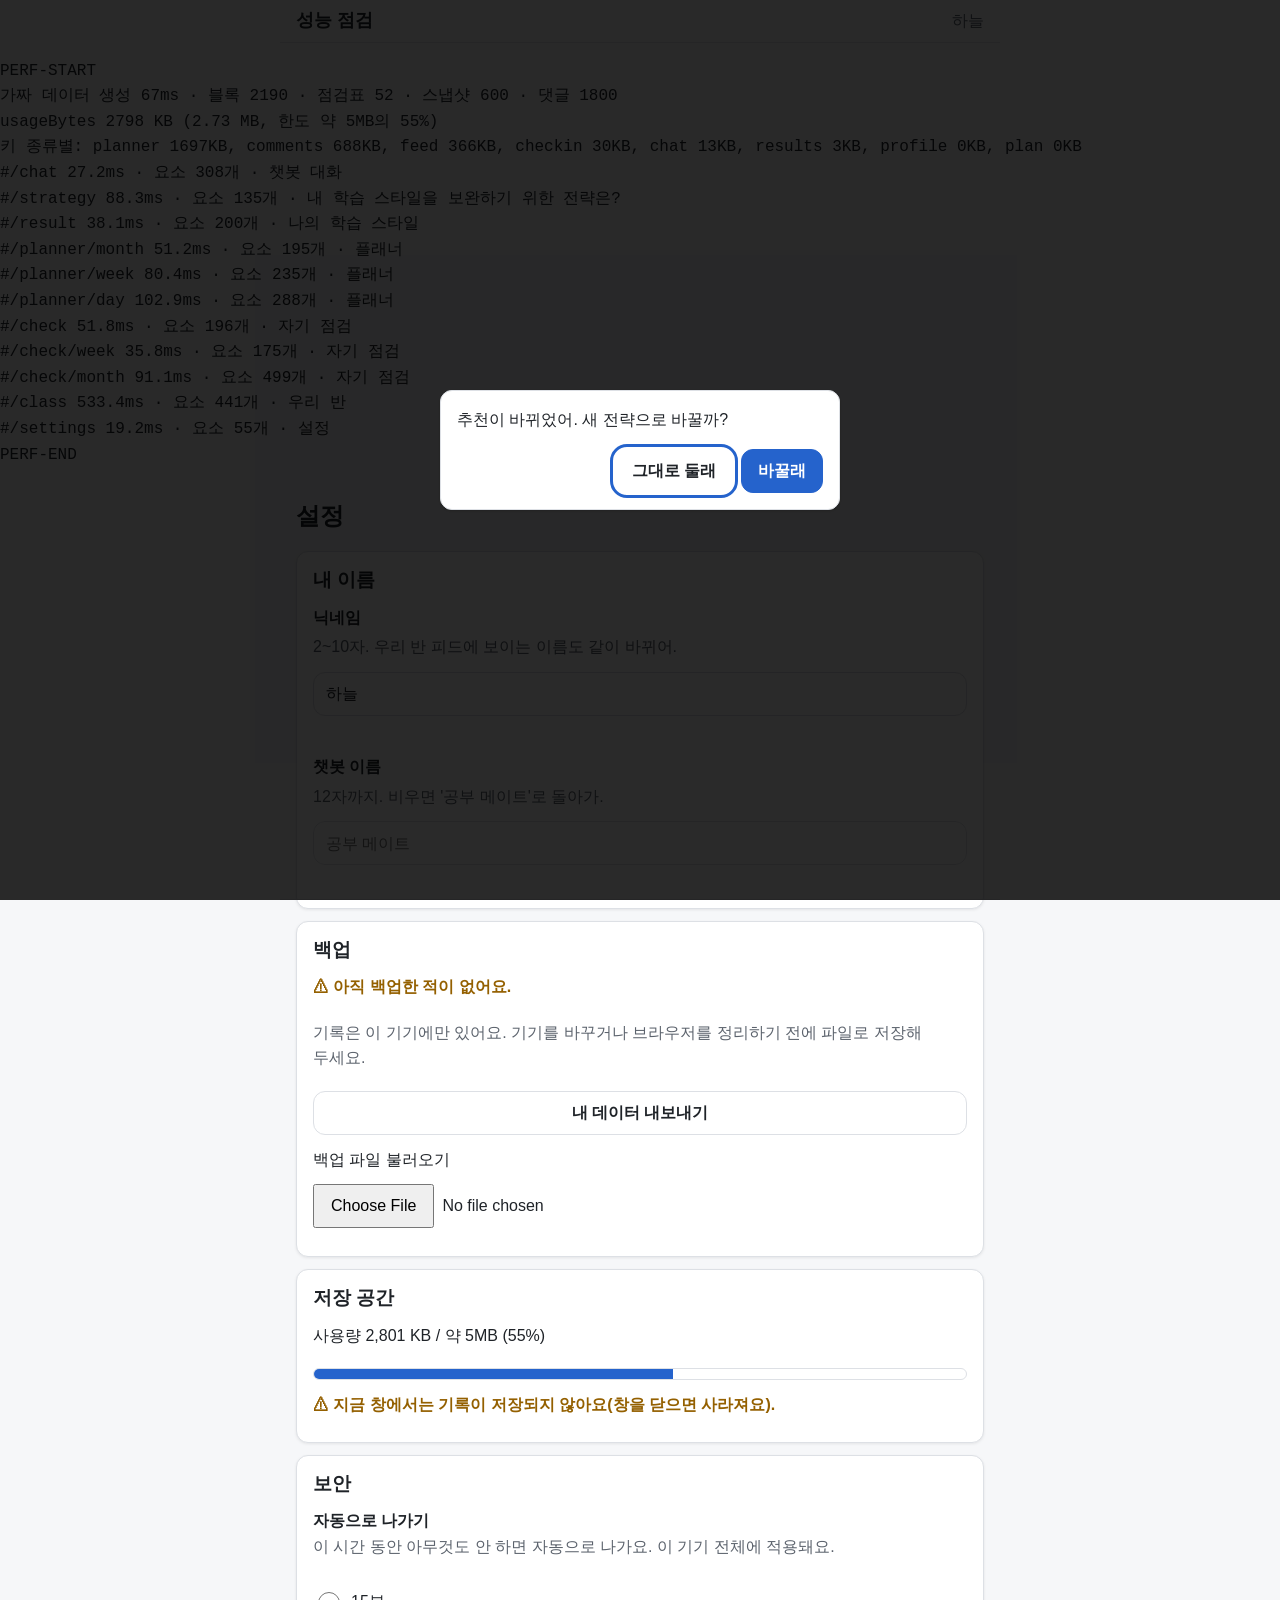
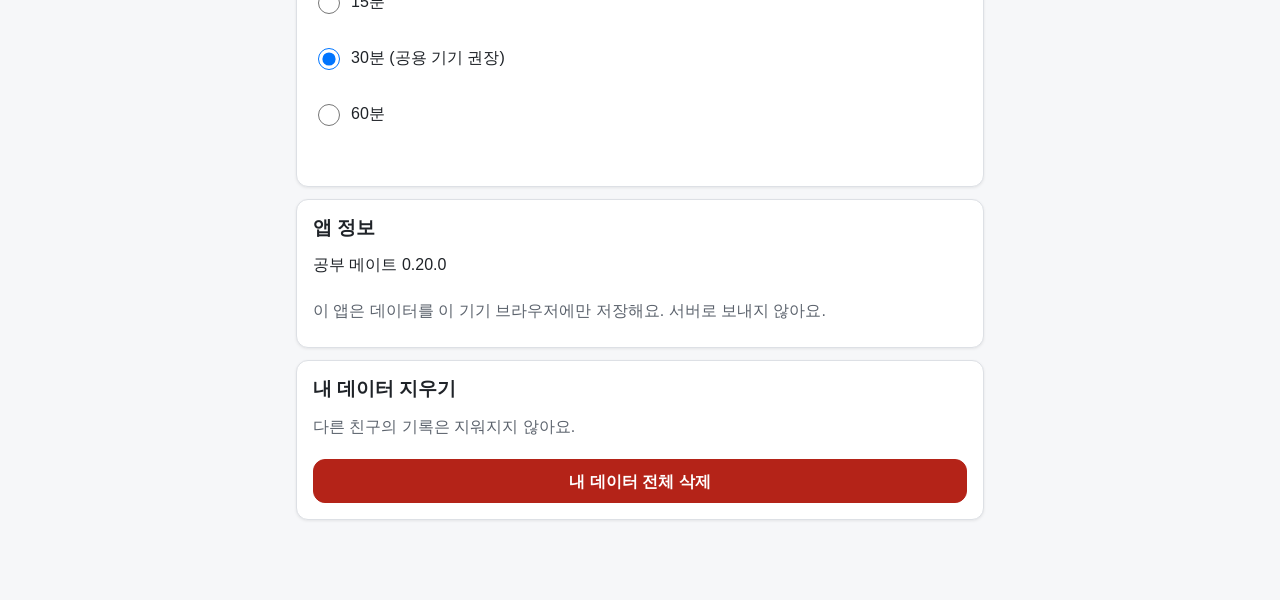
==== tests/perf.html @ 7aa5b669 "step21: 통합 점검(QA.md), 접근성·반응형·성능 수정 - docs/QA.md: 수용 기준 11개 + 단계별 기준 + 코드 규칙 grep + 접근성(대비 표) + 반응형 " ====
<!DOCTYPE html>
<html lang="ko">
<head>
  <meta charset="utf-8">
  <meta name="viewport" content="width=device-width, initial-scale=1">
  <title>공부 메이트 성능 점검</title>
  <link rel="stylesheet" href="../css/style.css">
</head>
<body data-auth="in">
  <!-- 1년치 가짜 데이터(tests/seed.js)로 화면 그리기 시간을 잰다.
       실제 기록을 건드리지 않도록 store.js 바로 뒤에서 메모리 저장소로 바꾼다. -->
  <header id="topbar"><h1 class="app-name">성능 점검</h1><span id="nickname"></span></header>
  <pre id="perf-out" style="white-space:pre-wrap">측정 중…</pre>
  <main id="view" tabindex="-1"></main>
  <nav id="tabbar"></nav>

  <script>window.SM_NO_AUTOSTART = true;</script>
  <script src="../js/config.js"></script>
  <script src="../js/ui.js"></script>
  <script src="../js/dateutil.js"></script>
  <script src="../js/store.js"></script>
  <script>
    // 메모리 저장소(실제 localStorage에 쓰지 않음). 이후 모듈은 이 저장소를 쓴다.
    (function () {
      var warn = console.warn; console.warn = function () {};
      SM.store = SM.createStore(function () { throw new Error('perf: memory'); });
      console.warn = warn;
    })();
  </script>
  <script src="../js/auth.js"></script>
  <script src="../js/data/questions.js"></script>
  <script src="../js/data/strategies.js"></script>
  <script src="../js/data/intents.js"></script>
  <script src="../js/recommend.js"></script>
  <script src="../js/test.js"></script>
  <script src="../js/strategy-view.js"></script>
  <script src="../js/planner.js"></script>
  <script src="../js/checkin.js"></script>
  <script src="../js/feed.js"></script>
  <script src="../js/chat.js"></script>
  <script src="../js/settings.js"></script>
  <script src="../js/app.js"></script>
  <script src="seed.js"></script>
  <script>
    (async function () {
      var out = document.getElementById('perf-out');
      var lines = [];
      var today = SM.date.today();
      var t0 = performance.now();
      var info = SM.seed.year(SM.store, { today: today });
      lines.push('가짜 데이터 생성 ' + Math.round(performance.now() - t0) + 'ms · 블록 ' + info.blocks + ' · 점검표 ' + info.checkins + ' · 스냅샷 ' + info.snapshots + ' · 댓글 ' + info.comments);
      var bytes = SM.store.usageBytes();
      lines.push('usageBytes ' + Math.round(bytes / 1024) + ' KB (' + (bytes / 1024 / 1024).toFixed(2) + ' MB, 한도 약 5MB의 ' + Math.round(bytes / (5 * 1024 * 1024) * 100) + '%)');
      var by = {};
      SM.store.keys('').forEach(function (k) { var p = k.split(':')[0]; by[p] = (by[p] || 0) + (k.length + JSON.stringify(SM.store.get(k)).length) * 2; });
      lines.push('키 종류별: ' + Object.keys(by).sort(function (a, b) { return by[b] - by[a]; }).map(function (p) { return p + ' ' + Math.round(by[p] / 1024) + 'KB'; }).join(', '));
      SM.store.set(SM.keys.session(), { sid: info.sid, lastActive: Date.now() });
      SM.store.set(SM.keys.chatMeta(info.sid), { greetedOn: today }); // 첫 인사 지연 제외

      var routes = ['#/chat', '#/strategy', '#/result', '#/planner/month', '#/planner/week', '#/planner/day',
        '#/check', '#/check/week', '#/check/month', '#/class', '#/settings'];
      var results = [];
      for (var i = 0; i < routes.length; i++) {
        var times = [];
        for (var k = 0; k < 3; k++) {
          location.hash = routes[i];
          var s = performance.now();
          await SM.router.render();
          void document.getElementById('view').offsetHeight; // 레이아웃까지
          times.push(performance.now() - s);
        }
        times.sort(function (a, b) { return a - b; });
        results.push({ route: routes[i], ms: times[1], nodes: document.getElementById('view').getElementsByTagName('*').length, head: ((document.querySelector('#view h2') || {}).textContent || '') + (document.querySelector('#view h2') && /불러오지/.test(document.querySelector('#view h2').textContent) ? ' — ' + Array.prototype.map.call(document.querySelectorAll('#view p'), function (p) { return p.textContent; }).join(' ') : '') });
      }
      results.forEach(function (r) {
        lines.push((r.ms > 1000 ? '⚠ ' : '') + r.route + ' ' + r.ms.toFixed(1) + 'ms · 요소 ' + r.nodes + '개 · ' + r.head);
      });
      window.PERF = { info: info, bytes: bytes, results: results };
      out.textContent = 'PERF-START\n' + lines.join('\n') + '\nPERF-END';
    })().catch(function (e) {
      document.getElementById('perf-out').textContent = 'PERF-START\n오류: ' + (e.stack || e) + '\nPERF-END';
    });
  </script>
</body>
</html>
---- css/style.css ----
/* 공부 메이트 — 공용 스타일 (모바일 우선) */

:root {
  --bg: #f6f7f9;
  --surface: #ffffff;
  --text: #1f2328;
  --muted: #5c636d;
  --line: #dde0e5;
  --accent: #2563cc; /* 배경·선택 칩 위 4.5:1 이상(21단계) */
  --on-accent: #ffffff;
  --accent-weak: #e7eefc;
  --good: #1d7a3c;
  --warn: #946000;
  --bad: #c22f28;
  --radius: 12px;
  --gap: 8px;
  --tabbar-h: 56px;
  --shadow: 0 1px 3px rgba(0, 0, 0, 0.08);
  color-scheme: light dark;
}

@media (prefers-color-scheme: dark) {
  :root {
    --bg: #14161a;
    --surface: #1e2126;
    --text: #eceef1;
    --muted: #a4abb4;
    --line: #353a42;
    --accent: #7aa7ff;
    --on-accent: #0d1626;
    --accent-weak: #22324f;
    --good: #5fcf86;
    --warn: #f0b45a;
    --bad: #ff7b72;
    --shadow: none;
  }
}

*,
*::before,
*::after { box-sizing: border-box; }

html { -webkit-text-size-adjust: 100%; }

body {
  margin: 0;
  background: var(--bg);
  color: var(--text);
  font-family: "Pretendard", "Apple SD Gothic Neo", "Malgun Gothic", sans-serif;
  font-size: 16px;
  line-height: 1.6;
  word-break: keep-all;
  overflow-wrap: anywhere;
}

h1, h2, h3 { line-height: 1.3; margin: 0 0 var(--gap); }
p { margin: 0 0 var(--gap); }
a { color: var(--accent); }

:focus-visible {
  outline: 3px solid var(--accent);
  outline-offset: 2px;
}

/* ---------- 레이아웃 ---------- */

#topbar {
  position: sticky;
  top: 0;
  z-index: 10;
  display: flex;
  align-items: center;
  gap: var(--gap);
  max-width: 720px;
  margin: 0 auto;
  padding: var(--gap) calc(var(--gap) * 2);
  background: var(--bg);
  border-bottom: 1px solid var(--line);
}

#topbar .app-name {
  flex: 1;
  margin: 0;
  font-size: 18px;
}

#nickname {
  min-width: 0;
  overflow: hidden;
  text-overflow: ellipsis;
  white-space: nowrap;
  color: var(--muted);
}

#view {
  max-width: 720px;
  margin: 0 auto;
  padding: calc(var(--gap) * 2);
  padding-bottom: calc(var(--tabbar-h) + var(--gap) * 3 + env(safe-area-inset-bottom, 0px));
}

#view:focus { outline: none; }

#tabbar {
  position: fixed;
  left: 0;
  right: 0;
  bottom: 0;
  z-index: 10;
  display: grid;
  grid-template-columns: repeat(6, minmax(0, 1fr));
  max-width: 720px;
  margin: 0 auto;
  padding-bottom: env(safe-area-inset-bottom, 0px);
  background: var(--surface);
  border-top: 1px solid var(--line);
}

#tabbar a {
  display: flex;
  align-items: center;
  justify-content: center;
  min-height: var(--tabbar-h);
  min-width: 0;
  padding: 0 2px;
  color: var(--muted);
  text-decoration: none;
  white-space: nowrap;
  border-top: 3px solid transparent;
}

/* 현재 탭: 색 + 굵기 + 위쪽 막대로 함께 표시 */
#tabbar a[aria-current="page"] {
  color: var(--accent);
  font-weight: 700;
  border-top-color: var(--accent);
}

/* 입장 전에는 닉네임·나가기·탭 숨김 */
body[data-auth="out"] .auth-only,
body[data-auth="out"] #tabbar { display: none; }

body[data-auth="out"] #view { padding-bottom: calc(var(--gap) * 3); }

/* ---------- 공용 클래스 ---------- */

.card {
  background: var(--surface);
  border: 1px solid var(--line);
  border-radius: var(--radius);
  padding: calc(var(--gap) * 2);
  box-shadow: var(--shadow);
}

.stack {
  display: flex;
  flex-direction: column;
  gap: calc(var(--gap) * 1.5);
}

.row {
  display: flex;
  flex-wrap: wrap;
  align-items: center;
  gap: var(--gap);
}

.muted { color: var(--muted); }

.btn {
  display: inline-flex;
  align-items: center;
  justify-content: center;
  gap: var(--gap);
  min-height: 44px;
  min-width: 44px;
  padding: 0 calc(var(--gap) * 2);
  font: inherit;
  font-weight: 600;
  color: var(--text);
  background: var(--surface);
  border: 1px solid var(--line);
  border-radius: var(--radius);
  cursor: pointer;
  text-decoration: none;
}

.btn:disabled { opacity: 0.5; cursor: not-allowed; }

.btn-primary {
  color: var(--on-accent);
  background: var(--accent);
  border-color: var(--accent);
}

.btn-ghost {
  background: transparent;
  border-color: transparent;
}

.btn-ghost:hover { background: var(--accent-weak); }

.chip {
  display: inline-flex;
  align-items: center;
  min-height: 44px;
  padding: 0 calc(var(--gap) * 2);
  font: inherit;
  color: var(--text);
  background: var(--surface);
  border: 1px solid var(--line);
  border-radius: 999px;
  cursor: pointer;
}

/* 선택 상태: 색 + 굵기 + 체크 표시 */
.chip-on {
  color: var(--accent);
  background: var(--accent-weak);
  border-color: var(--accent);
  font-weight: 700;
}

.chip-on::before { content: "✓ "; white-space: pre; }

.field {
  display: flex;
  flex-direction: column;
  gap: calc(var(--gap) / 2);
}

.field > label { font-weight: 600; }

.field input,
.field select,
.field textarea {
  width: 100%;
  min-height: 44px;
  padding: var(--gap) calc(var(--gap) * 1.5);
  font: inherit;
  color: var(--text);
  background: var(--surface);
  border: 1px solid var(--line);
  border-radius: var(--radius);
}

.field textarea { min-height: 96px; resize: vertical; }

.field > .label { font-weight: 600; }
.field .hint { font-size: 16px; }
.field .row { gap: var(--gap); }
.grow { flex: 1 1 120px; min-width: 0; }

.field input[aria-invalid="true"] {
  border: 2px solid var(--bad);
}

.field-error {
  margin: 0;
  color: var(--bad);
  font-weight: 600;
}

.field-error:empty { display: none; }
.field-error::before { content: "⚠ "; }

.form-status:empty { display: none; }
.form-status { color: var(--warn); font-weight: 600; }

.center { text-align: center; }

.link-small {
  display: inline-flex;
  align-items: center;
  min-height: 44px;
  padding: 0 var(--gap);
}

.hash-box {
  display: block;
  padding: var(--gap);
  font-family: ui-monospace, Consolas, "D2Coding", monospace;
  font-size: 15px;
  word-break: break-all;
  background: var(--accent-weak);
  border-radius: calc(var(--radius) / 2);
}

.hash-row .btn { align-self: flex-start; }

.visually-hidden {
  position: absolute;
  width: 1px;
  height: 1px;
  overflow: hidden;
  clip: rect(0 0 0 0);
  white-space: nowrap;
}

.saved-indicator {
  min-height: 1.6em;
  font-size: 14px;
  color: var(--muted);
}

.saved-indicator[data-state="error"] { color: var(--bad); font-weight: 600; }

/* ---------- 챗봇 ---------- */

.chat {
  display: flex;
  flex-direction: column;
  gap: var(--gap);
}

.chat-log {
  display: flex;
  flex-direction: column;
  gap: calc(var(--gap) * 1.5);
  padding-bottom: var(--gap);
}

.msg {
  display: flex;
  flex-direction: column;
  max-width: 85%;
}

.msg-bot { align-self: flex-start; align-items: flex-start; }
.msg-me { align-self: flex-end; align-items: flex-end; }

.msg-name {
  font-size: 14px;
  color: var(--muted);
  margin: 0 4px 2px;
}

.typing .msg-name { display: none; }

.bubble {
  margin: 0;
  padding: var(--gap) calc(var(--gap) * 1.5);
  border-radius: var(--radius);
  background: var(--surface);
  border: 1px solid var(--line);
  white-space: pre-wrap;
}

.msg-bot .bubble { border-top-left-radius: 4px; }

.msg-me .bubble {
  color: var(--on-accent);
  background: var(--accent);
  border-color: var(--accent);
  border-top-right-radius: 4px;
}

.card-msg { display: flex; flex-direction: column; gap: var(--gap); }
.card-msg h3 { margin: 0; font-size: 17px; }
.card-msg ul { margin: 0; padding-left: 1.2em; }

.composer {
  position: sticky;
  bottom: calc(var(--tabbar-h) + env(safe-area-inset-bottom, 0px));
  display: flex;
  flex-direction: column;
  gap: var(--gap);
  padding: var(--gap) 0;
  background: var(--bg);
  border-top: 1px solid var(--line);
}

.chip-row {
  display: flex;
  flex-wrap: wrap;
  gap: var(--gap);
}

.chip-row:empty { display: none; }

.composer-input {
  display: flex;
  gap: var(--gap);
}

.composer-input input {
  flex: 1;
  min-width: 0;
  min-height: 44px;
  padding: var(--gap) calc(var(--gap) * 1.5);
  font: inherit;
  color: var(--text);
  background: var(--surface);
  border: 1px solid var(--line);
  border-radius: var(--radius);
}

/* 채팅 화면에서는 입력창이 탭바 바로 위에 붙으므로 아래 여백을 줄인다. */
#view:has(> .chat) { padding-bottom: calc(var(--tabbar-h) + env(safe-area-inset-bottom, 0px)); }

/* ---------- 진단 ---------- */

.test-progress {
  display: flex;
  align-items: center;
  gap: var(--gap);
}

.progress {
  flex: 1;
  height: 10px;
  background: var(--line);
  border-radius: 999px;
  overflow: hidden;
}

.progress-fill {
  height: 100%;
  background: var(--accent);
  border-radius: 999px;
  transition: width 0.2s;
}

.progress-text {
  min-width: 4.5em;
  text-align: right;
  font-variant-numeric: tabular-nums;
  color: var(--muted);
}

.area-intro { background: var(--accent-weak); border-color: var(--accent); }
.area-intro p { margin: 0; font-weight: 600; }

.answer-list {
  display: flex;
  flex-direction: column;
  gap: var(--gap);
}

.answer-btn {
  display: flex;
  align-items: center;
  gap: calc(var(--gap) * 1.5);
  width: 100%;
  min-height: 56px;
  padding: var(--gap) calc(var(--gap) * 2);
  font: inherit;
  text-align: left;
  color: var(--text);
  background: var(--surface);
  border: 1px solid var(--line);
  border-radius: var(--radius);
  cursor: pointer;
}

.answer-key {
  flex: none;
  display: inline-flex;
  align-items: center;
  justify-content: center;
  width: 28px;
  height: 28px;
  font-weight: 700;
  border: 1px solid var(--line);
  border-radius: 50%;
}

/* 선택된 답: 색 + 굵기 + ✓ */
.answer-btn[aria-pressed="true"] {
  color: var(--accent);
  background: var(--accent-weak);
  border: 2px solid var(--accent);
  font-weight: 700;
}

.answer-btn[aria-pressed="true"]::after { content: "✓"; margin-left: auto; }

.test-nav { justify-content: space-between; }

@media (prefers-reduced-motion: reduce) {
  .progress-fill { transition: none; }
}

/* ---------- 결과 ---------- */

.summary-line { font-size: 18px; font-weight: 600; margin: 0; }

.spectrum { border-top: 1px solid var(--line); padding-top: var(--gap); }
.spectrum:first-of-type { border-top: 0; padding-top: 0; }

.spectrum > summary {
  display: block; /* 11단계의 details > summary { display: flex }에 덮이지 않게(21단계) */
  list-style: none;
  cursor: pointer;
  min-height: 44px;
}
.spectrum > summary::-webkit-details-marker { display: none; }

.spec-ends {
  display: flex;
  justify-content: space-between;
  gap: var(--gap);
  font-weight: 600;
}

.spec-track {
  position: relative;
  height: 14px;
  margin: 6px 0;
  background: var(--line);
  border-radius: 999px;
}

.spec-balance {
  position: absolute;
  left: 40%;
  width: 20%;
  top: 0;
  bottom: 0;
  background: var(--accent-weak);
  border-left: 1px dashed var(--muted);
  border-right: 1px dashed var(--muted);
}

.spec-marker {
  position: absolute;
  top: 50%;
  width: 18px;
  height: 18px;
  margin-left: -9px;
  transform: translateY(-50%);
  background: var(--accent);
  border: 2px solid var(--surface);
  border-radius: 50%;
  box-shadow: 0 0 0 1px var(--accent);
}

/* 이전 결과: 흐린 색 + 속이 빈 모양(색만으로 구분하지 않음) */
.spec-prev {
  background: var(--surface);
  border: 2px dashed var(--muted);
  box-shadow: none;
  opacity: 0.8;
}

.spec-reading { margin: 0; }
.spec-more { color: var(--accent); }
.spectrum[open] .spec-more { display: none; }
.spec-note { margin: 0; font-size: 16px; }

.spec-detail {
  display: grid;
  gap: var(--gap);
  margin-top: var(--gap);
  padding: var(--gap);
  background: var(--bg);
  border-radius: calc(var(--radius) / 2);
}

.spec-detail p { margin: 0; }

.legend { display: flex; flex-wrap: wrap; align-items: center; gap: 4px; margin: 0; }
.legend-box, .legend-dot { display: inline-block; vertical-align: middle; }
.legend-box { width: 22px; height: 12px; background: var(--accent-weak); border: 1px dashed var(--muted); }
.legend-dot { width: 14px; height: 14px; border-radius: 50%; border: 2px dashed var(--muted); }

.bar-row { display: grid; gap: 4px; }
.bar-track { height: 12px; background: var(--line); border-radius: 999px; overflow: hidden; }
.bar-fill { height: 100%; background: var(--accent); border-radius: 999px; }
.bar-on .bar-label { font-weight: 700; }

.kolb-wrap {
  display: grid;
  justify-items: center;
  gap: 4px;
}

.kolb-grid {
  position: relative;
  width: 180px;
  height: 180px;
  border: 1px solid var(--line);
  background:
    linear-gradient(var(--line), var(--line)) center / 1px 100% no-repeat,
    linear-gradient(var(--line), var(--line)) center / 100% 1px no-repeat,
    var(--surface);
}

.kolb-balance {
  position: absolute;
  left: 40%;
  top: 40%;
  width: 20%;
  height: 20%;
  background: var(--accent-weak);
}

.kolb-dot {
  position: absolute;
  width: 16px;
  height: 16px;
  margin: -8px 0 0 -8px;
  background: var(--accent);
  border: 2px solid var(--surface);
  border-radius: 50%;
}

.kolb-axis, .kolb-x { font-size: 16px; color: var(--muted); }
.kolb-x { display: flex; justify-content: space-between; width: 100%; max-width: 260px; }

.weak-list { margin: 0; padding-left: 1.2em; }
.anxiety { font-weight: 600; margin: 0; }

.now-badge {
  align-self: flex-start;
  margin: 0;
  padding: 2px 10px;
  font-size: 15px;
  background: var(--accent-weak);
  border-radius: 999px;
}

.disclaimer { background: var(--accent-weak); margin: 0; }

.retest-due { border: 2px solid var(--accent); }

/* ---------- 전략 ---------- */

.tabs {
  display: flex;
  gap: var(--gap);
  border-bottom: 1px solid var(--line);
}

.tab {
  min-height: 44px;
  padding: 0 calc(var(--gap) * 2);
  font: inherit;
  color: var(--muted);
  background: none;
  border: 0;
  border-bottom: 3px solid transparent;
  cursor: pointer;
}

/* 선택된 탭: 색 + 굵기 + 밑줄 */
.tab[aria-selected="true"],
.tab[aria-current="page"] {
  color: var(--accent);
  font-weight: 700;
  border-bottom-color: var(--accent);
}

.strategy-card h4 { margin: 0 0 4px; font-size: 16px; }
.strategy-card ul, .strategy-card ol { margin: 0; padding-left: 1.3em; }
.strategy-card section p { margin: 0; }

.strategy-head {
  display: flex;
  flex-wrap: wrap;
  align-items: center;
  gap: var(--gap);
}

.strategy-head h3 { margin: 0; }

.rank-badge {
  display: inline-flex;
  align-items: center;
  justify-content: center;
  width: 28px;
  height: 28px;
  font-weight: 700;
  color: var(--on-accent);
  background: var(--accent);
  border-radius: 50%;
}

.tag {
  padding: 2px 10px;
  font-size: 15px;
  background: var(--accent-weak);
  border-radius: 999px;
}

.evidence { font-size: 16px; color: var(--muted); }

.source summary { cursor: pointer; min-height: 44px; display: flex; align-items: center; color: var(--muted); }

.habit { display: grid; gap: 4px; }
.habit p { margin: 0; }

/* ---------- 플래너 ---------- */

a.tab { display: inline-flex; align-items: center; text-decoration: none; }
.chip-static { text-decoration: none; }

.planner-strip { display: grid; gap: var(--gap); }
.seven-fold summary, details > summary { min-height: 44px; display: flex; align-items: center; cursor: pointer; }
.seven-fold ol { margin: 0; padding-left: 1.3em; }

.planner-nav { display: flex; flex-wrap: wrap; align-items: center; gap: var(--gap); }
.planner-nav input { min-height: 44px; font: inherit; max-width: 100%; }

.dday { margin: 0; }
.month-title { margin: 0; }

.goal-row input, .field input[type="text"] { flex: 1; min-width: 0; min-height: 44px; font: inherit; }
.woop textarea { width: 100%; font: inherit; }

.cal-grid { display: grid; grid-template-columns: repeat(7, minmax(0, 1fr)); gap: 2px; }
.cal-head { text-align: center; font-size: 14px; color: var(--muted); }
.cal-cell {
  min-height: 56px;
  padding: 2px;
  display: flex;
  flex-direction: column;
  align-items: center;
  font: inherit;
  color: var(--text);
  background: var(--surface);
  border: 1px solid var(--line);
  border-radius: 6px;
  overflow: hidden;
}
button.cal-cell { cursor: pointer; }
.cal-empty { background: transparent; border-color: transparent; }
.cal-today { border: 2px solid var(--accent); font-weight: 700; }
.cal-today-text { font-size: 12px; color: var(--accent); }
.cal-selected { background: var(--accent-weak); outline: 2px dashed var(--accent); }
.cal-events { display: grid; font-size: 12px; line-height: 1.3; }
.cal-ev { white-space: nowrap; }
.event-list { list-style: none; margin: 0; padding: 0; }
.toggle-row input[type="checkbox"] { width: 24px; height: 24px; }
.toggle-row label { flex: 1; min-height: 44px; display: flex; align-items: center; }

/* ---------- 자기 점검 ---------- */

/* 적용률 단계: 배경 진하기 + 칸 안 숫자(색만으로 전달하지 않음) */
.cal-rate { font-size: 12px; font-weight: 700; line-height: 1.2; }
.rate-none { background: var(--line); color: var(--muted); border-color: var(--line); }
.rate-zero { background: var(--surface); border: 2px solid var(--accent-weak); }
.rate-low { background: color-mix(in srgb, var(--accent) 18%, var(--surface)); }
.rate-mid { background: color-mix(in srgb, var(--accent) 45%, var(--surface)); }
.rate-high { background: var(--accent); color: var(--on-accent); }
.rate-high .cal-today-text { color: var(--on-accent); }
.rate-nostrategy { background: var(--surface); border-style: dashed; }
.rate-legend { list-style: none; margin: 0; padding: 0; display: flex; flex-wrap: wrap; gap: 4px 12px; font-size: 14px; }
.rate-legend li { display: inline-flex; align-items: center; gap: 4px; }
.swatch { display: inline-block; width: 16px; height: 16px; border: 1px solid var(--line); border-radius: 4px; }
.stat-list { display: grid; grid-template-columns: auto 1fr; gap: 4px 12px; margin: 0; }
.stat-list dt { color: var(--muted); }
.stat-list dd { margin: 0; font-weight: 700; }
.block-lines { margin: 0; padding-left: 1.2em; }
.mini-bars { list-style: none; margin: 0; padding: 0; display: grid; gap: 6px; }
.mini-bar { display: grid; grid-template-columns: 1.5em 1fr minmax(4.5em, auto); align-items: center; gap: var(--gap); }
.mini-on .mini-label { font-weight: 700; text-decoration: underline; }
.mini-track { height: 14px; background: var(--line); border-radius: 7px; overflow: hidden; }
.mini-fill { display: block; height: 100%; background: var(--accent); border-radius: 7px; }
.mini-value { font-size: 14px; text-align: right; }

.badge { margin-left: 4px; padding: 0 6px; font-size: 12px; font-weight: 700; color: var(--on-accent); background: var(--accent); border-radius: 999px; }
.private-note { margin: 0; padding: var(--gap); background: var(--accent-weak); border-radius: var(--radius); }
.scale-item p { margin: 0; }
.scale .chip { min-width: 44px; justify-content: center; padding: 0; }
.rate-row { display: grid; grid-template-columns: minmax(5em, 8em) 1fr 3.5em; align-items: center; gap: var(--gap); }
.bar-label { font-size: 14px; overflow-wrap: anywhere; }
.feedback-lines { margin: 0; padding-left: 1.2em; display: grid; gap: 4px; }
.strategy-mini { padding: var(--gap); border: 1px solid var(--line); border-radius: var(--radius); }
.strategy-mini h4 { margin: 0; }
.strategy-mini ol { margin: 0; padding-left: 1.3em; }

.trend-canvas { display: block; width: 100%; height: 220px; }
.trend-legend { list-style: none; margin: 0; padding: 0; display: flex; flex-wrap: wrap; gap: 4px 16px; }
.trend-legend li { display: inline-flex; align-items: center; gap: 6px; }
.legend-line { display: inline-block; width: 24px; height: 0; border-top: 3px solid var(--accent); }
.legend-dash { border-top: 3px dashed var(--warn); }
.table-wrap { max-width: 100%; overflow-x: auto; }
.mini-table { border-collapse: collapse; font-size: 14px; min-width: 100%; }
.mini-table th, .mini-table td { padding: 4px 6px; border-bottom: 1px solid var(--line); text-align: center; white-space: nowrap; }
.mini-table th[scope="row"] { text-align: left; white-space: normal; min-width: 7em; }
.mini-table .strong { font-weight: 700; }
.cell-line { display: block; }
.print-only { display: none; }

/* ---------- 우리 반 피드 ---------- */

.feed-card { min-width: 0; overflow-wrap: anywhere; }
.feed-goals { margin: 0; padding-left: 1.2em; }
.chip-tag { font-size: 16px; }
.comment-list { list-style: none; margin: 0; padding: 0; display: grid; gap: var(--gap); }
.comment { padding: var(--gap); border: 1px solid var(--line); border-radius: var(--radius); }
.comment p { margin: 0; }
.comment-text { white-space: pre-wrap; overflow-wrap: anywhere; }
.comment-hidden { border-style: dashed; opacity: 0.85; }
.small-meta { font-size: 14px; }
.sheet-scroll { max-height: 85vh; overflow-y: auto; width: min(560px, calc(100vw - 32px)); }
.sheet-scroll .strategy-card { box-shadow: none; border: 0; padding: 0; }

/* ---------- 일간 플래너 ---------- */

.day-summary { margin: 0; font-weight: 700; word-break: keep-all; }
.block-list { list-style: none; margin: 0; padding: 0; display: grid; gap: calc(var(--gap) * 1.5); }
.block { min-width: 0; }
.block-done { border-left: 4px solid var(--good); }
.block-head { display: flex; align-items: flex-start; gap: var(--gap); }
.block-toggle {
  flex: 1;
  min-width: 0;
  min-height: 44px;
  display: flex;
  flex-direction: column;
  align-items: flex-start;
  gap: 2px;
  padding: 4px 0;
  font: inherit;
  color: var(--text);
  text-align: left;
  background: none;
  border: 0;
  cursor: pointer;
  overflow-wrap: anywhere;
}
.block-tools { display: flex; flex-shrink: 0; }
.btn.icon { min-width: 44px; padding: 0; }
.done-badge { color: var(--good); font-weight: 700; }
.block-plan, .block-record { margin-top: var(--gap); }
.block-record { padding-top: var(--gap); border-top: 1px dashed var(--line); }
.block-record h4 { margin: 0; }
.block .field { display: grid; gap: 4px; min-width: 0; }
.block .label { font-weight: 700; font-size: 16px; }
.block input[type="text"], .block textarea, .block select { width: 100%; min-width: 0; min-height: 44px; font: inherit; }
.block input[type="time"] { min-height: 44px; font: inherit; max-width: 100%; }
.block input.num { width: 6em; min-height: 44px; font: inherit; }
.time-row { align-items: flex-end; flex-wrap: wrap; }
.row.wrap { flex-wrap: wrap; }
.check-q p { margin: 0 0 4px; }
.env-hint { margin: 0; font-size: 16px; }
.env-hint::before { content: "ⓘ "; }
.rate { font-weight: 700; }
.small { font-size: 16px; margin: 0; }
.empty-day { padding: var(--gap); }

/* ---------- 주간 플래너 ---------- */

.week-grid {
  display: grid;
  grid-template-columns: minmax(48px, auto) repeat(7, minmax(0, 1fr));
  gap: 2px;
}
.grid-head { display: flex; flex-direction: column; align-items: center; font-size: 14px; }
.grid-head .muted { font-size: 12px; }
.grid-today { font-weight: 700; text-decoration: underline; }
.grid-subject { display: flex; align-items: center; font-weight: 700; }
.grid-cell {
  min-height: 52px;
  padding: 2px;
  display: flex;
  flex-direction: column;
  align-items: center;
  justify-content: center;
  gap: 2px;
  font: inherit;
  color: var(--text);
  background: var(--surface);
  border: 1px dashed var(--line);
  border-radius: 6px;
  cursor: pointer;
  overflow: hidden;
}
.grid-on { border-style: solid; border-color: var(--accent); background: var(--accent-weak); }
.grid-tag { font-size: 12px; line-height: 1.2; word-break: keep-all; text-align: center; }
.day-tabs { overflow-x: auto; }
.day-tabs .tab { padding: 0 8px; flex: 1; min-width: 40px; }
.day-list { list-style: none; margin: 0; padding: 0; display: grid; gap: var(--gap); }
.day-list .grid-cell { flex: 1; flex-direction: row; flex-wrap: wrap; min-height: 44px; }
.day-subject { min-width: 48px; font-weight: 700; }
.week-subject h4 { margin: 0; }
.pick-list { list-style: none; margin: 0; padding: 0; }
.pick { text-align: left; width: 100%; min-height: 44px; }
.sheet { max-width: 480px; }
.block-summary { list-style: none; margin: 0; padding: 0; display: grid; gap: 4px; }
.block-day { display: flex; justify-content: space-between; min-height: 44px; align-items: center; padding: 0 var(--gap); color: var(--text); text-decoration: none; border: 1px solid var(--line); border-radius: 6px; }

/* ---------- 일곱 가지 전략 ---------- */

.seven-list { list-style: none; margin: 0; padding: 0; display: grid; gap: calc(var(--gap) * 1.5); }

.seven-item {
  padding: calc(var(--gap) * 1.5);
  background: var(--surface);
  border: 1px solid var(--line);
  border-radius: var(--radius);
}

.seven-item textarea {
  width: 100%;
  min-height: 64px;
  padding: var(--gap);
  font: inherit;
  color: var(--text);
  background: var(--bg);
  border: 1px solid var(--line);
  border-radius: calc(var(--radius) / 2);
  resize: vertical;
}

.seven-num {
  display: inline-flex;
  align-items: center;
  justify-content: center;
  width: 28px;
  height: 28px;
  font-weight: 700;
  border: 1px solid var(--line);
  border-radius: 50%;
}

.field-warn { margin: 0; color: var(--warn); }
.field-warn:empty { display: none; }
.field-warn::before { content: "💡 "; }

/* ---------- 토스트 ---------- */

.toast-host {
  position: fixed;
  left: 0;
  right: 0;
  bottom: calc(var(--tabbar-h) + var(--gap) * 2 + env(safe-area-inset-bottom, 0px));
  z-index: 30;
  display: flex;
  flex-direction: column;
  align-items: center;
  gap: var(--gap);
  padding: 0 calc(var(--gap) * 2);
  pointer-events: none;
}

.toast {
  max-width: 100%;
  padding: var(--gap) calc(var(--gap) * 2);
  color: var(--bg);
  background: var(--text);
  border-radius: var(--radius);
  box-shadow: 0 4px 12px rgba(0, 0, 0, 0.2);
}

/* ---------- 확인 모달 ---------- */

.modal-backdrop {
  position: fixed;
  inset: 0;
  z-index: 40;
  display: flex;
  align-items: center;
  justify-content: center;
  padding: calc(var(--gap) * 2);
  background: rgba(0, 0, 0, 0.45);
}

.modal {
  width: 100%;
  max-width: 400px;
}

.modal .row { justify-content: flex-end; margin-top: calc(var(--gap) * 2); }

/* ---------- 인쇄 ---------- */

@media print {
  #topbar,
  #tabbar,
  .toast-host,
  .modal-backdrop { display: none !important; }

  body { background: #fff; color: #000; }
  .no-print, .tabs, .private-note, .visually-hidden { display: none !important; }
  .print-only { display: block; }
  .table-wrap { overflow: visible; }
  #view { max-width: none; padding: 0; }
  .card { box-shadow: none; border-color: #999; break-inside: avoid; }
}

/* ---------- 챗봇 알림 줄 ---------- */
.msg-notice { align-self: center; max-width: 100%; }
.chat-notice {
  margin: 0;
  padding: 4px 12px;
  font-size: 16px;
  color: var(--muted);
  text-align: center;
  border: 1px dashed var(--line);
  border-radius: 999px;
}
.chat-notice::before { content: '알림 · '; }
a.chip { text-decoration: none; }

/* ---------- 설정 ---------- */
.settings input[type="text"] { width: 100%; max-width: 100%; box-sizing: border-box; }

/* ---------- 설정(20단계) ---------- */
#topbar a.btn { text-decoration: none; }
.settings .card h3 { margin: 0; }
.radio-row {
  display: flex;
  align-items: center;
  gap: var(--gap);
  min-height: 44px;
}
.radio-row input { width: 22px; height: 22px; flex: none; }
.settings fieldset { border: 0; padding: 0; margin: 0; min-width: 0; }
.settings legend { font-weight: 600; padding: 0; }
.settings input[type="file"] { max-width: 100%; font: inherit; }
.warn, .backup-info.warn { color: var(--warn); font-weight: 600; }
.usage-bar {
  height: 12px;
  border: 1px solid var(--line);
  border-radius: 6px;
  overflow: hidden;
}
.usage-bar > span { display: block; height: 100%; background: var(--accent); }
.btn-danger {
  color: #fff;
  background: #b42318;
  border-color: #b42318;
}
@media (prefers-color-scheme: dark) {
  .btn-danger { background: #d9534f; border-color: #d9534f; color: #111; }
}

/* ---------- 안정성: 저장 안 되는 창 경고 띠 ---------- */
.persist-banner {
  max-width: 720px;
  margin: 0 auto;
  padding: var(--gap) calc(var(--gap) * 2);
  font-weight: 600;
  color: var(--text);
  background: color-mix(in srgb, var(--warn) 22%, var(--bg));
  border-bottom: 2px solid var(--warn);
}
.persist-banner::before { content: '⚠ '; }
/* 상단 바: 앱 이름은 한 줄로, 좁으면 닉네임이 줄어든다(…) */
#topbar .app-name { white-space: nowrap; flex: 0 0 auto; margin-right: auto; }
#topbar .btn { flex: none; padding-left: 12px; padding-right: 12px; }
.settings input[type="file"] { min-height: 44px; }
.settings input[type="file"]::file-selector-button { min-height: 44px; padding: 0 16px; font: inherit; margin-right: 8px; }

/* ---------- 21단계 통합 점검 ---------- */
/* 360px에서 월 이동 줄의 ▶가 다음 줄로 밀리지 않게 가운데 제목이 줄어든다 */
.planner-nav .grow.center { flex: 1 1 0; min-width: 0; }
/* 따로 꾸미지 않은 select도 터치 44px·글자 16px */
select { min-height: 44px; font: inherit; max-width: 100%; }
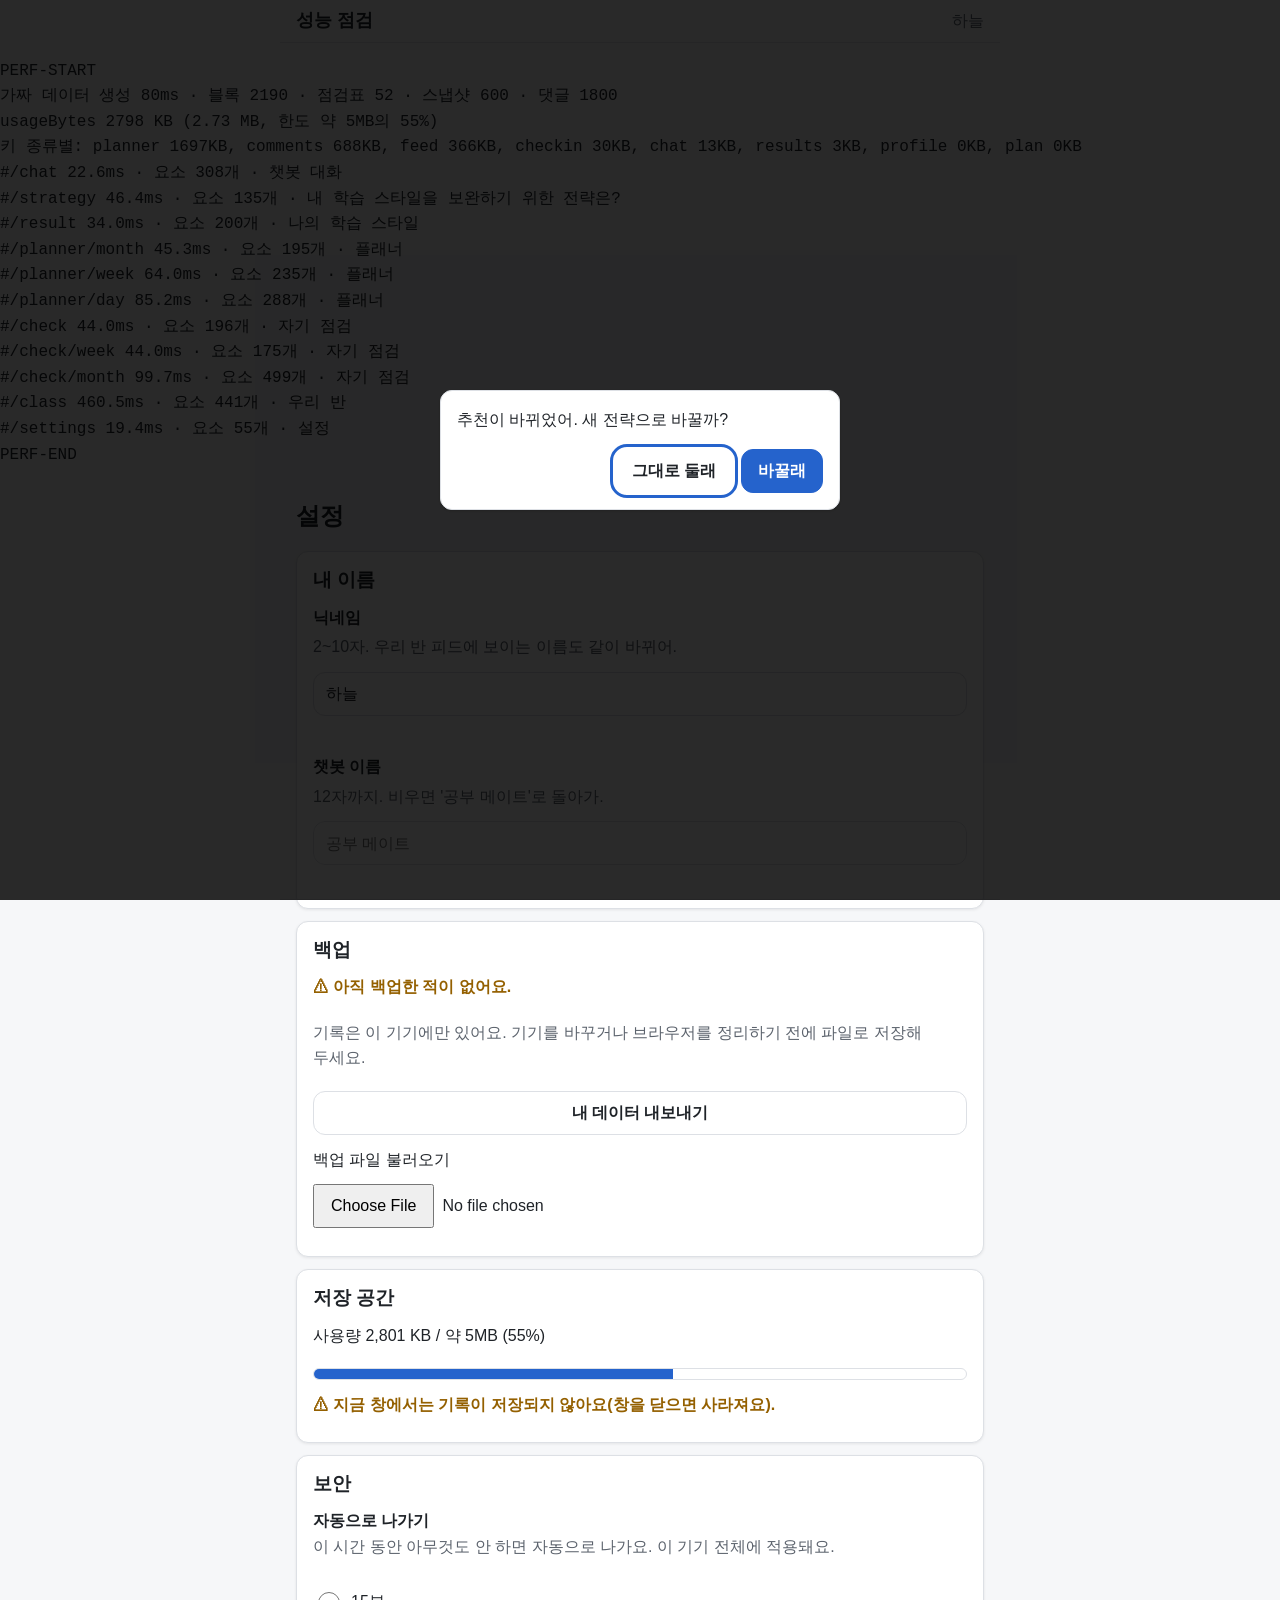
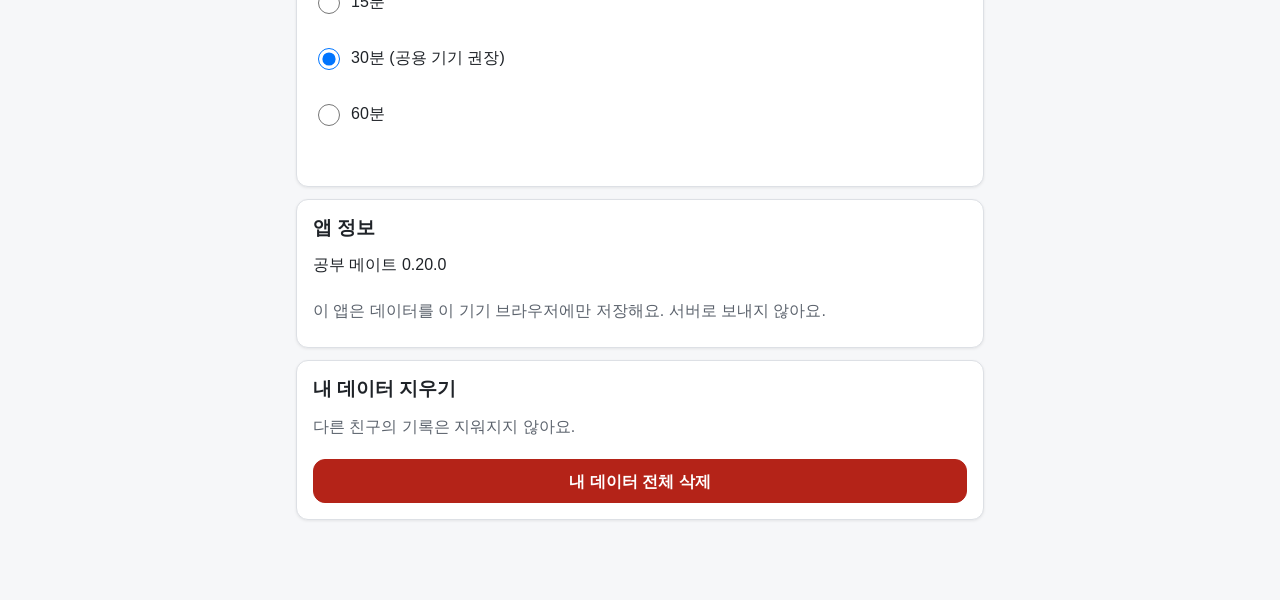
==== commit f7102493: "step22: GitHub Pages 배포 준비(README·교사/학생 안내서) - README: 배포 전 체크리스트(DEMO 삭제·코드 해시·금칙어·위기 문구), Pages 배포" ====
--- a/tests/perf.html
+++ b/tests/perf.html
@@ -2,6 +2,7 @@
 <html lang="ko">
 <head>
   <meta charset="utf-8">
+  <meta name="robots" content="noindex, nofollow">
   <meta name="viewport" content="width=device-width, initial-scale=1">
   <title>공부 메이트 성능 점검</title>
   <link rel="stylesheet" href="../css/style.css">
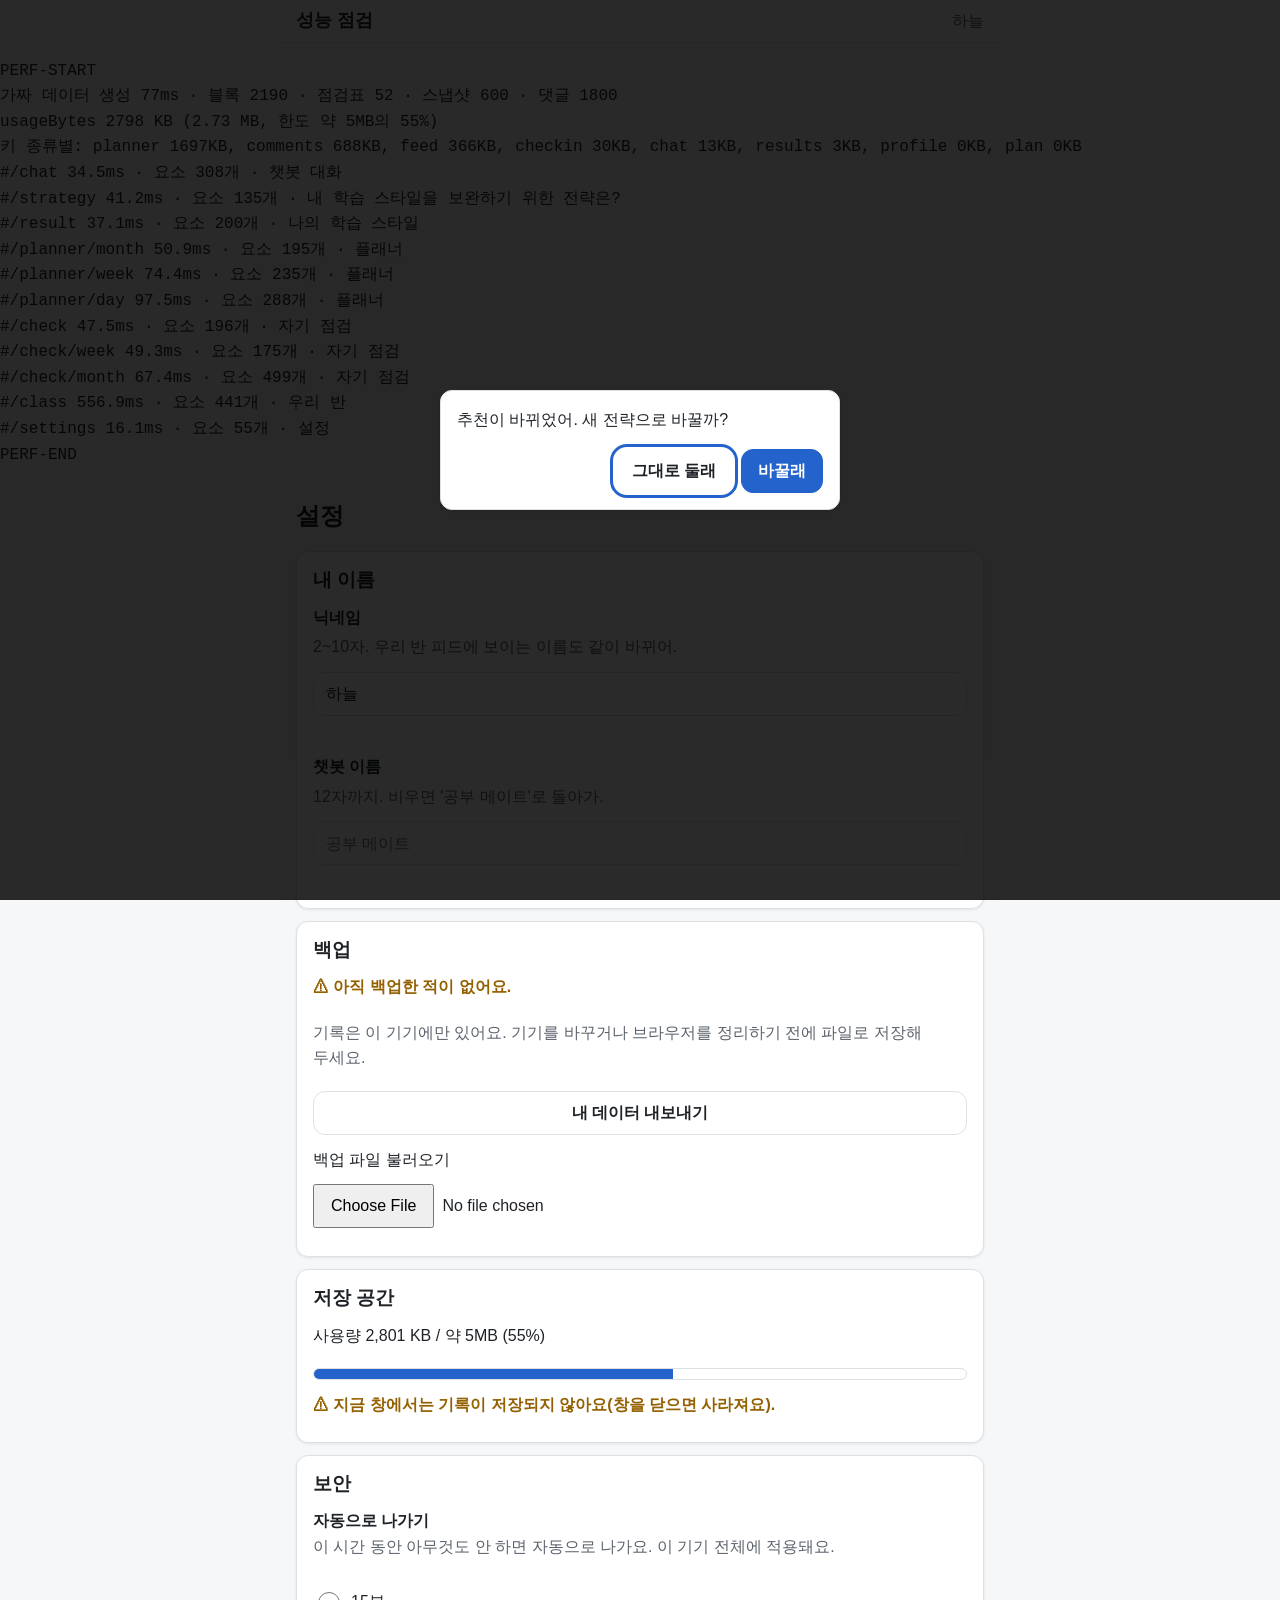
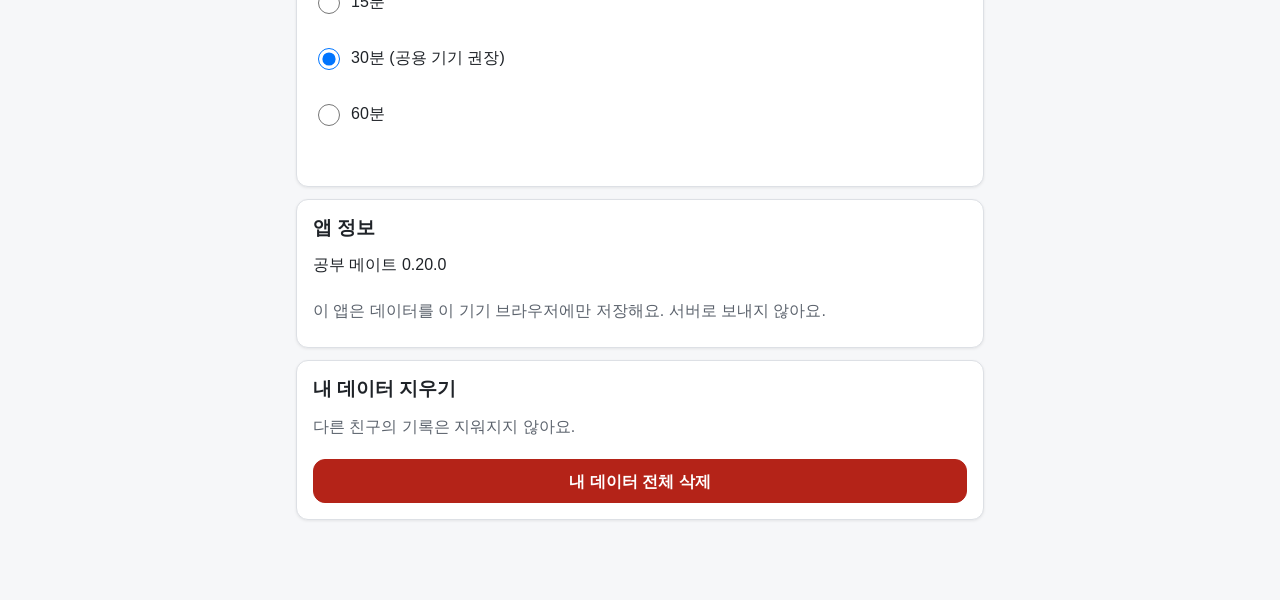
==== commit 84c8a6c2: "step23: 반 피드를 반 서버(Apps Script + 구글 시트)로 — 1단계: 피드·댓글 - js/remote.js: SM.remote 어댑터(get/list/put/del" ====
--- a/tests/perf.html
+++ b/tests/perf.html
@@ -37,6 +37,7 @@
   <script src="../js/strategy-view.js"></script>
   <script src="../js/planner.js"></script>
   <script src="../js/checkin.js"></script>
+  <script src="../js/remote.js"></script>
   <script src="../js/feed.js"></script>
   <script src="../js/chat.js"></script>
   <script src="../js/settings.js"></script>
